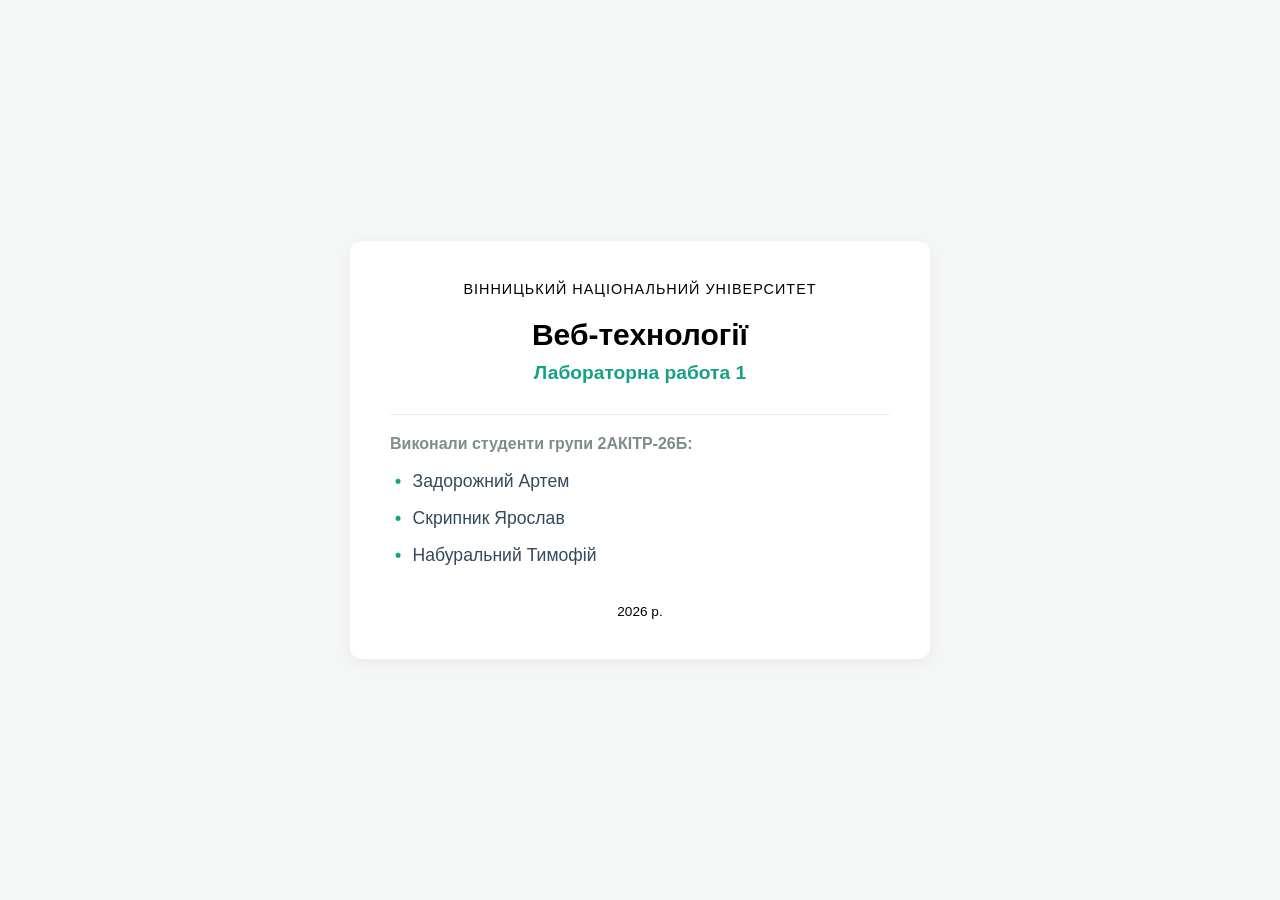
==== test.html @ fd3a518f "Update test.html" ====
<!DOCTYPE html>
<html lang="ua">
<head>
    <meta charset="UTF-8">
    <meta name="viewport" content="width=device-width, initial-scale=1.0">
    <title>Університетський проєкт</title>
    <link rel="stylesheet" href="style.css">
    <style>
        body {
            font-family: 'Segoe UI', Tahoma, Geneva, Verdana, sans-serif;
            background-color: #f4f7f6;
            color: #333;
            margin: 0;
            padding: 0;
            display: flex;
            justify-content: center;
            align-items: center;
            min-height: 100vh;
        }

        .project-card {
            background-color: #ffffff;
            padding: 40px;
            border-radius: 12px;
            box-shadow: 0 4px 15px rgba(0, 0, 0, 0.05);
            max-width: 500px;
            width: 100%;
            text-align: center;
        }

        .university {
            font-size: 0.9rem;
            text-transform: uppercase;
            letter-spacing: 1px;
            color: #888;
            margin-bottom: 20px;
        }

        h1 {
            font-size: 30px;
            color: #000000;
            margin-bottom: 10px;
        }

        .subject {
            font-size: 1.2rem;
            color: #16a085;
            font-weight: 600;
            margin-bottom: 30px;
        }

        .team-section {
            text-align: left;
            border-top: 1px solid #eeeeee;
            padding-top: 20px;
        }

        .team-title {
            font-size: 1rem;
            color: #7f8c8d;
            margin-bottom: 10px;
            font-weight: 600;
        }

        ul {
            list-style: none;
            padding: 0;
            margin: 0;
        }

        li {
            font-size: 1.1rem;
            padding: 8px 0;
            color: #34495e;
            display: flex;
            align-items: center;
        }

        li::before {
            content: "•";
            color: #16a085;
            font-weight: bold;
            display: inline-block; 
            width: 1em;
            margin-left: 5px;
        }

        .footer {
            margin-top: 30px;
            font-size: 0.85rem;
            color: #000000;
        }
    </style>
</head>
<body>

    <div class="project-card">
        <div class="university"> <a href="https://vntu.edu.ua/" target="_blank">Вінницький Національний Університет</a></div>
    
        <h1>Веб-технології</h1>
        <div class="subject">Лабораторна работа 1 </div>
        
        <div class="team-section">
            <div class="team-title">Виконали студенти групи 2АКІТР-26Б:</div>
            <ul>
                <li>Задорожний Артем</li>
                <li>Скрипник Ярослав</li>
                 <li>Набуральний Тимофій</li>
            </ul>
        </div>
        
        <!-- Год -->
        <div class="footer">2026 р.</div>
    </div>

</body>
</html>
---- style.css ----
a{
 text-decoration: none;
    color:#000000 ; 
  background-color: transparent;
  text-decoration: none;  
}
a:hover {
            color: #16a085;
        }
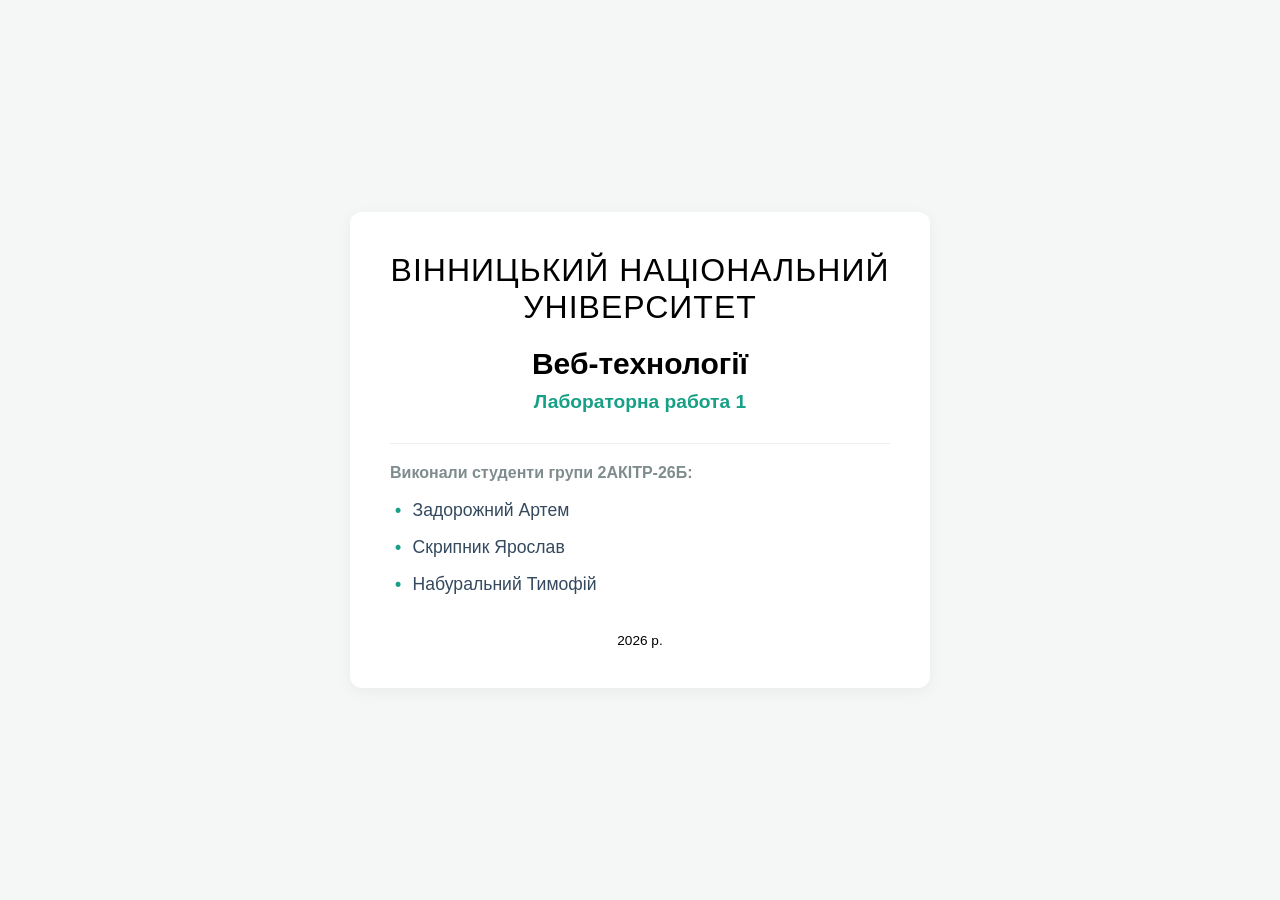
==== commit 6d7671be: "Update test.html" ====
--- a/test.html
+++ b/test.html
@@ -29,7 +29,7 @@
         }
 
         .university {
-            font-size: 0.9rem;
+            font-size: 32px;
             text-transform: uppercase;
             letter-spacing: 1px;
             color: #888;
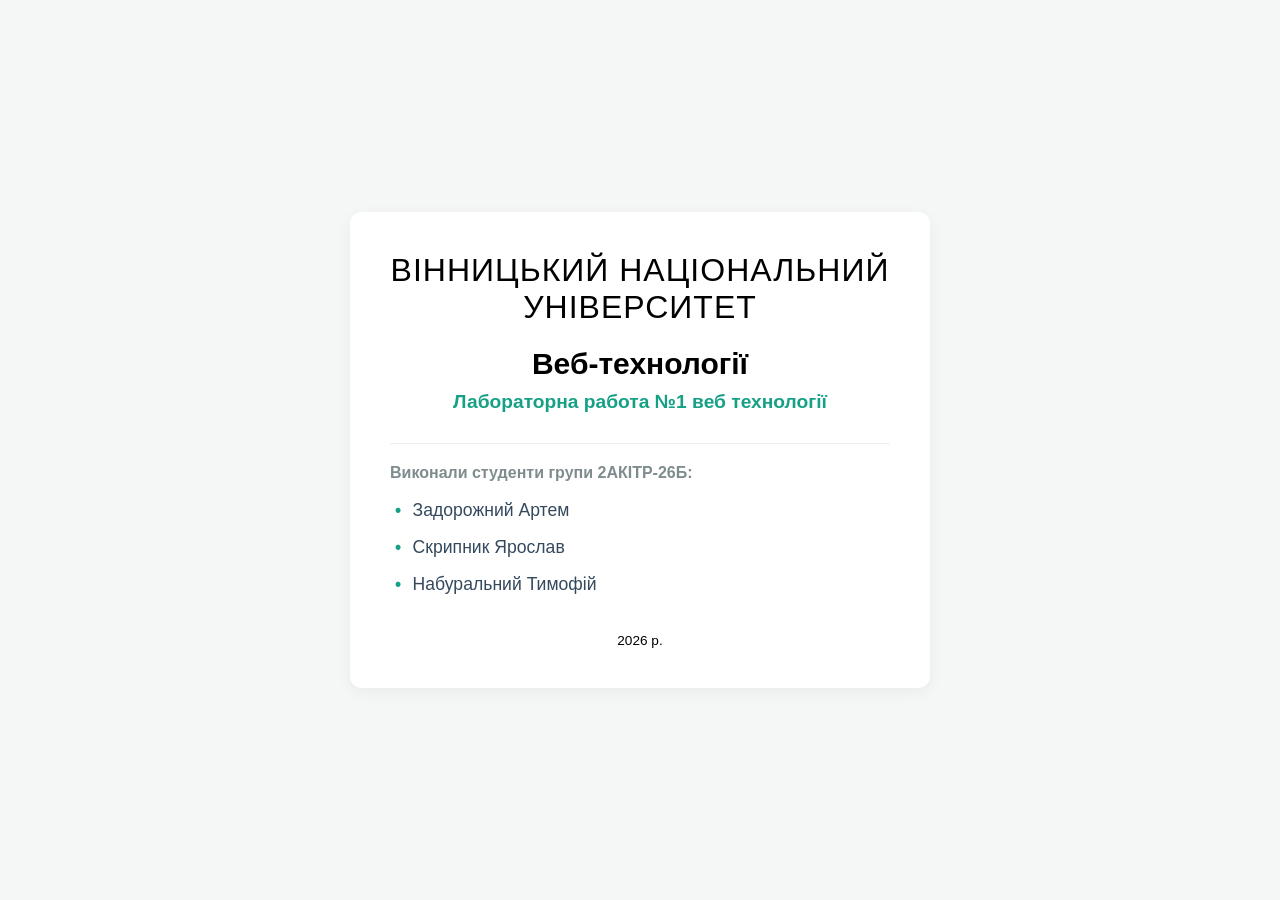
==== commit d213b8cf: "Modify subject line in test.html Updated the subject line in the HTML file." ====
--- a/test.html
+++ b/test.html
@@ -98,7 +98,7 @@
         <div class="university"> <a href="https://vntu.edu.ua/" target="_blank">Вінницький Національний Університет</a></div>
     
         <h1>Веб-технології</h1>
-        <div class="subject">Лабораторна работа 1 </div>
+        <div class="subject">Лабораторна работа №1 веб технології </div>
         
         <div class="team-section">
             <div class="team-title">Виконали студенти групи 2АКІТР-26Б:</div>
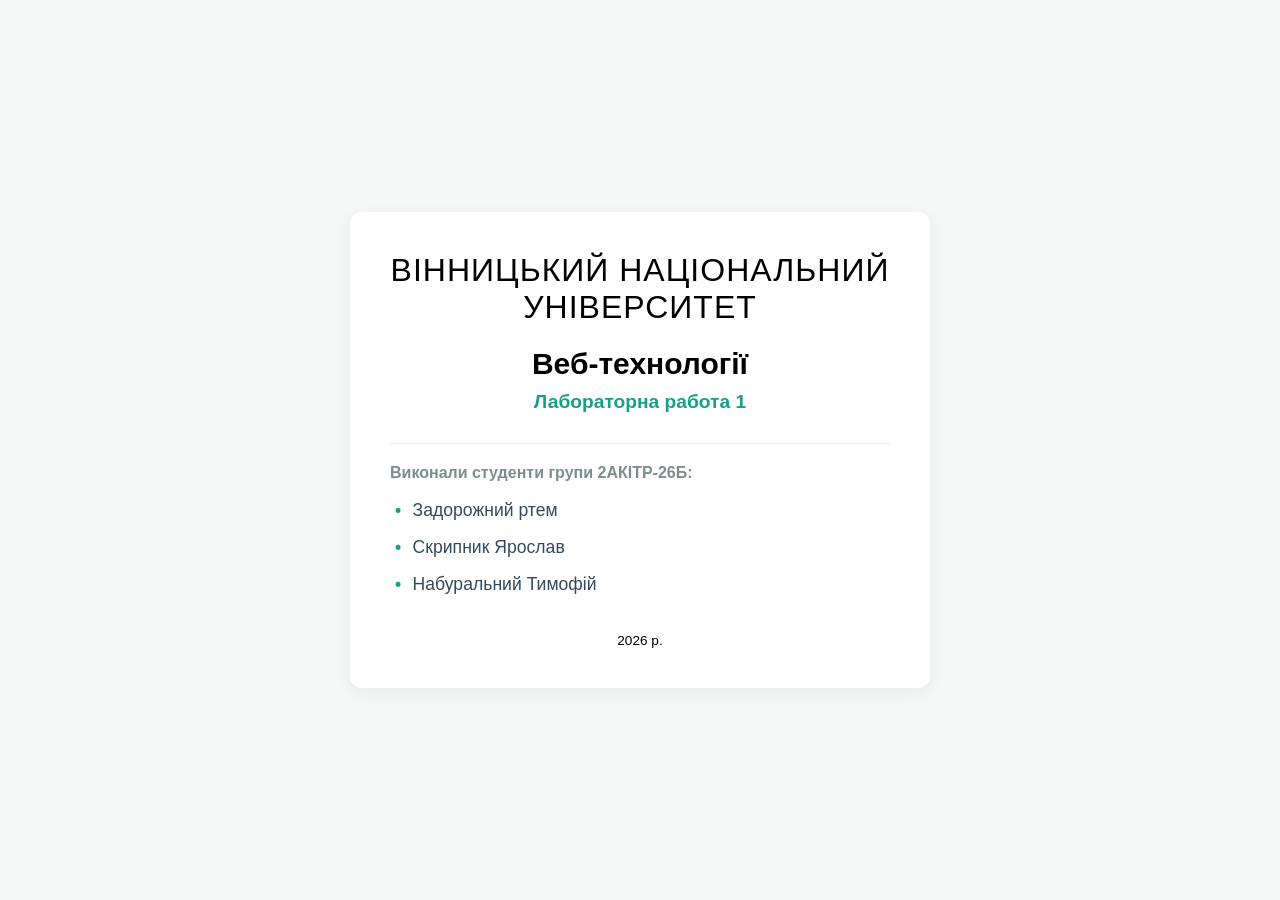
==== commit 0dcb447f: "Update test.html test" ====
--- a/test.html
+++ b/test.html
@@ -98,12 +98,12 @@
         <div class="university"> <a href="https://vntu.edu.ua/" target="_blank">Вінницький Національний Університет</a></div>
     
         <h1>Веб-технології</h1>
-        <div class="subject">Лабораторна работа №1 веб технології </div>
+        <div class="subject">Лабораторна работа 1 </div>
         
         <div class="team-section">
             <div class="team-title">Виконали студенти групи 2АКІТР-26Б:</div>
             <ul>
-                <li>Задорожний Артем</li>
+                <li>Задорожний ртем</li>
                 <li>Скрипник Ярослав</li>
                  <li>Набуральний Тимофій</li>
             </ul>
@@ -114,4 +114,4 @@
     </div>
 
 </body>
-</html>
+</html>
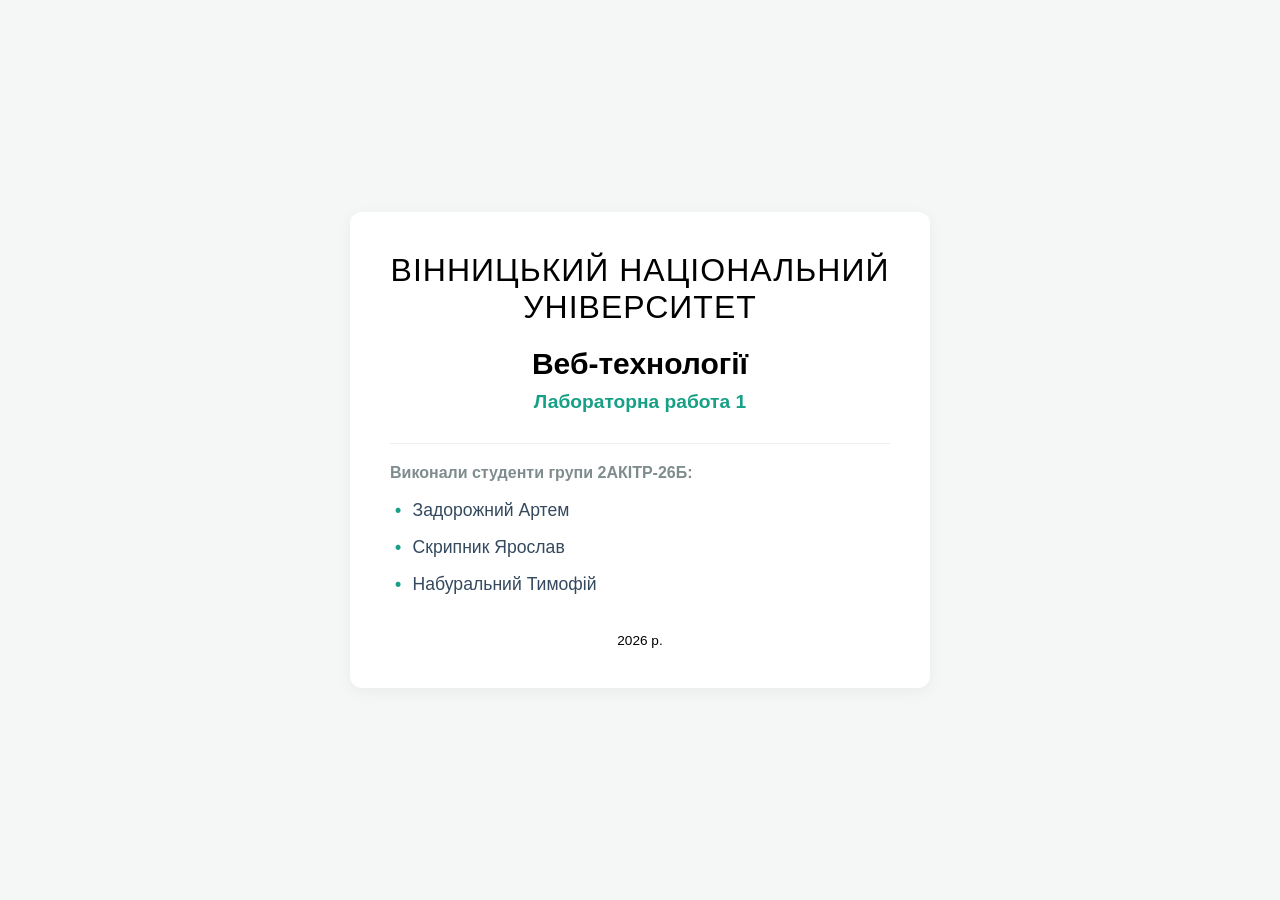
==== commit 73df5450: "done" ====
--- a/test.html
+++ b/test.html
@@ -103,7 +103,7 @@
         <div class="team-section">
             <div class="team-title">Виконали студенти групи 2АКІТР-26Б:</div>
             <ul>
-                <li>Задорожний ртем</li>
+                <li>Задорожний Артем</li>
                 <li>Скрипник Ярослав</li>
                  <li>Набуральний Тимофій</li>
             </ul>
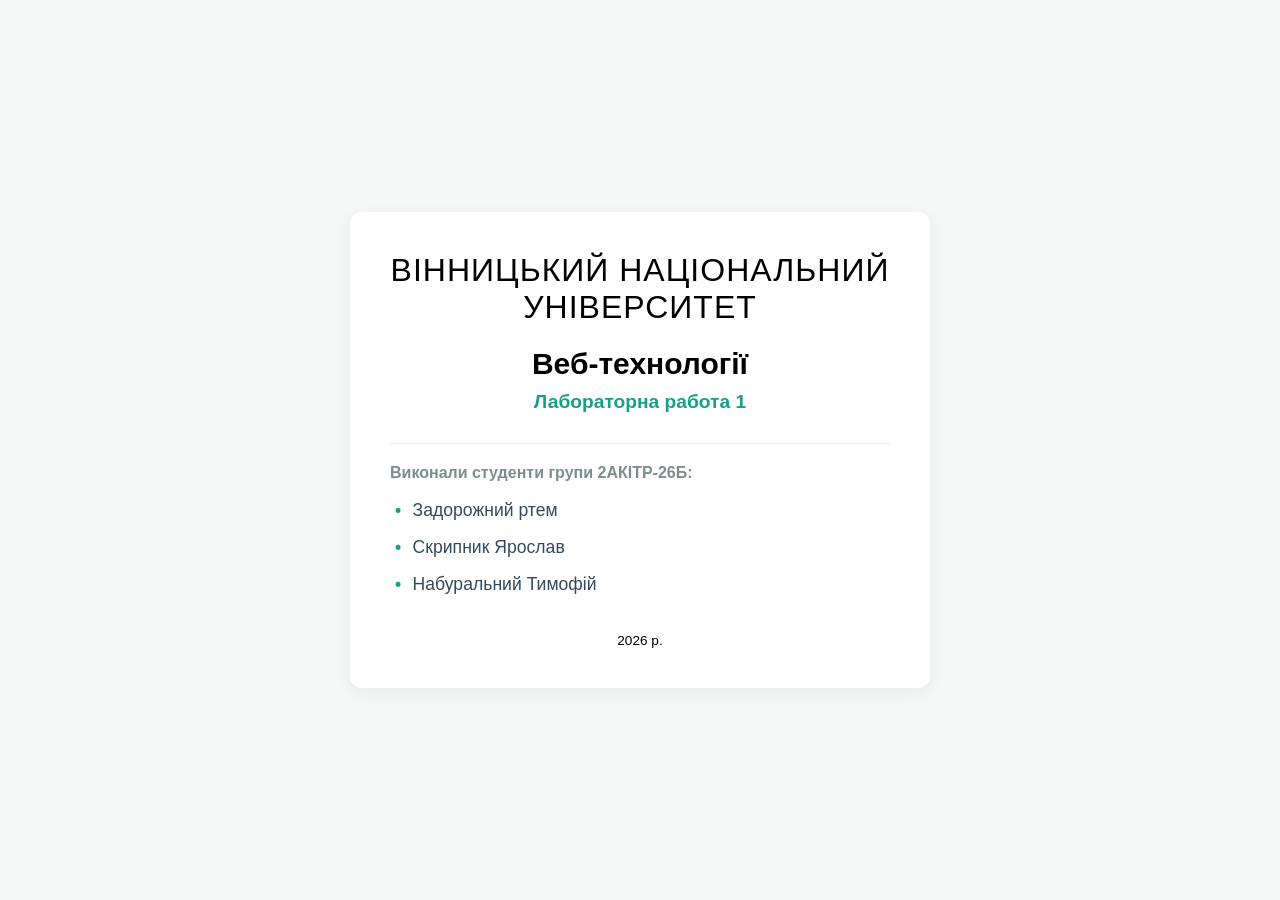
==== commit 4db43c79: "norm" ====
--- a/test.html
+++ b/test.html
@@ -103,7 +103,7 @@
         <div class="team-section">
             <div class="team-title">Виконали студенти групи 2АКІТР-26Б:</div>
             <ul>
-                <li>Задорожний Артем</li>
+                <li>Задорожний ртем</li>
                 <li>Скрипник Ярослав</li>
                  <li>Набуральний Тимофій</li>
             </ul>
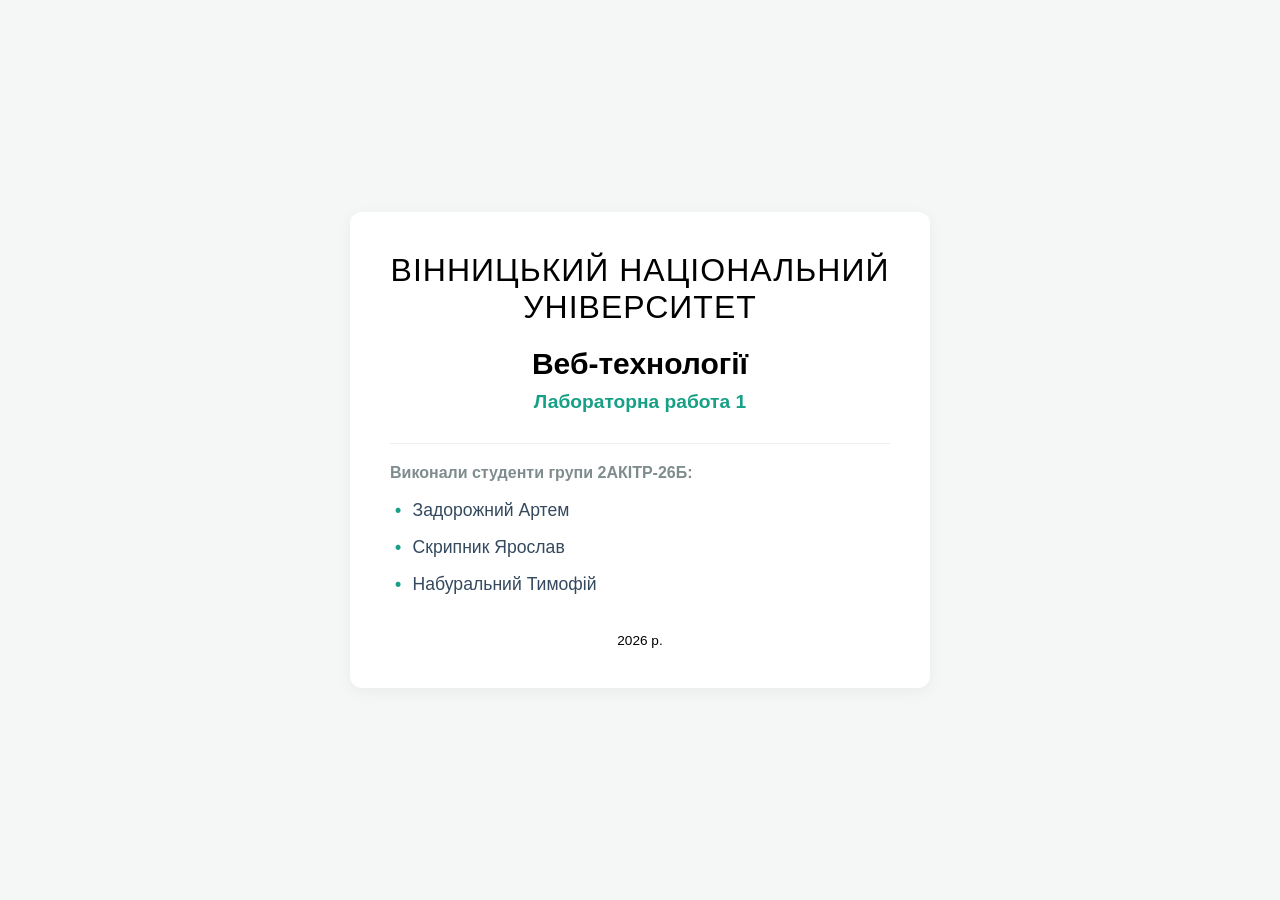
==== commit e811592d: "complete" ====
--- a/test.html
+++ b/test.html
@@ -103,7 +103,7 @@
         <div class="team-section">
             <div class="team-title">Виконали студенти групи 2АКІТР-26Б:</div>
             <ul>
-                <li>Задорожний ртем</li>
+                <li>Задорожний Артем</li>
                 <li>Скрипник Ярослав</li>
                  <li>Набуральний Тимофій</li>
             </ul>
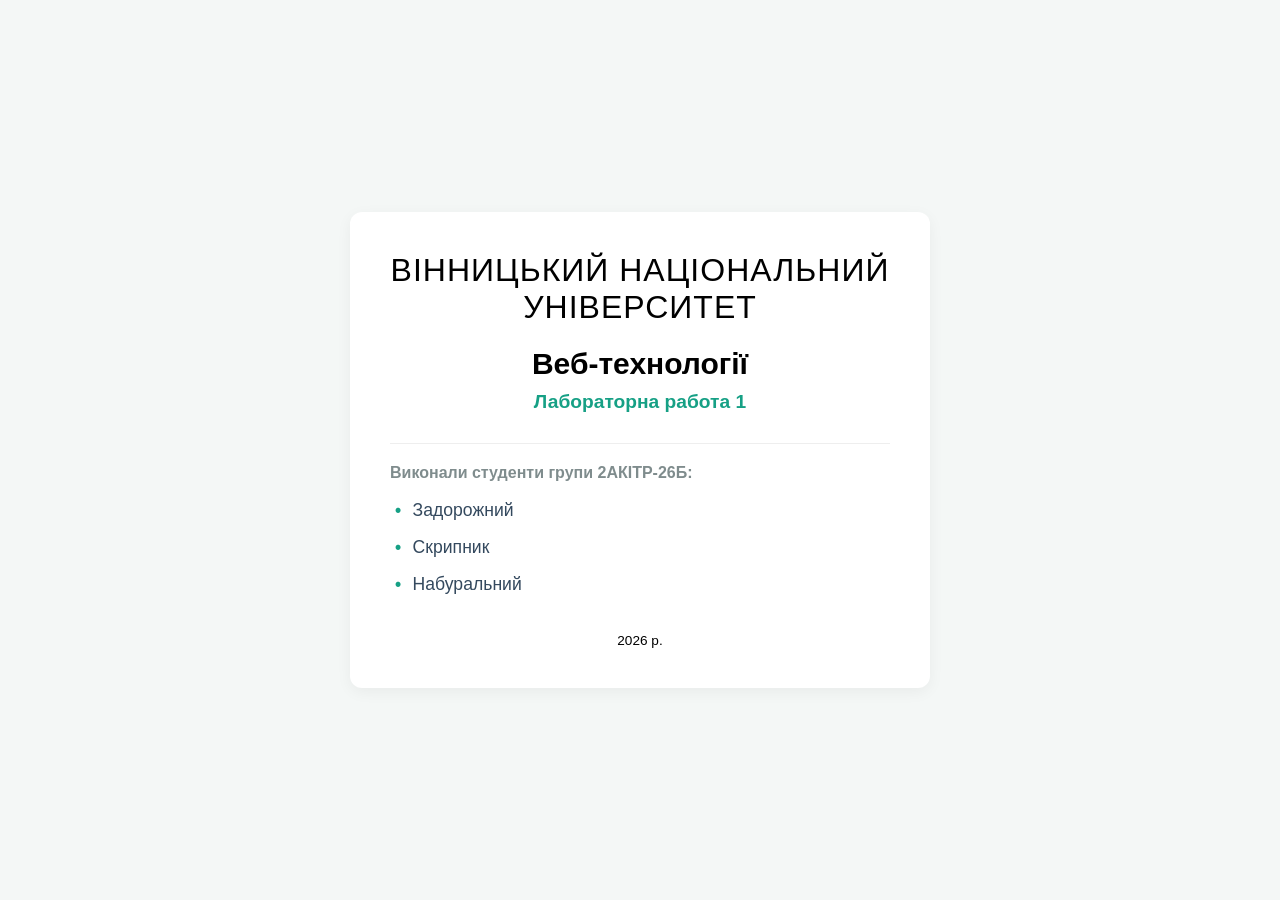
==== commit 13f9ffc0: "newtest.html" ====
--- a/test.html
+++ b/test.html
@@ -103,9 +103,9 @@
         <div class="team-section">
             <div class="team-title">Виконали студенти групи 2АКІТР-26Б:</div>
             <ul>
-                <li>Задорожний Артем</li>
-                <li>Скрипник Ярослав</li>
-                 <li>Набуральний Тимофій</li>
+                <li>Задорожний</li>
+                <li>Скрипник</li>
+                 <li>Набуральний</li>
             </ul>
         </div>
         
